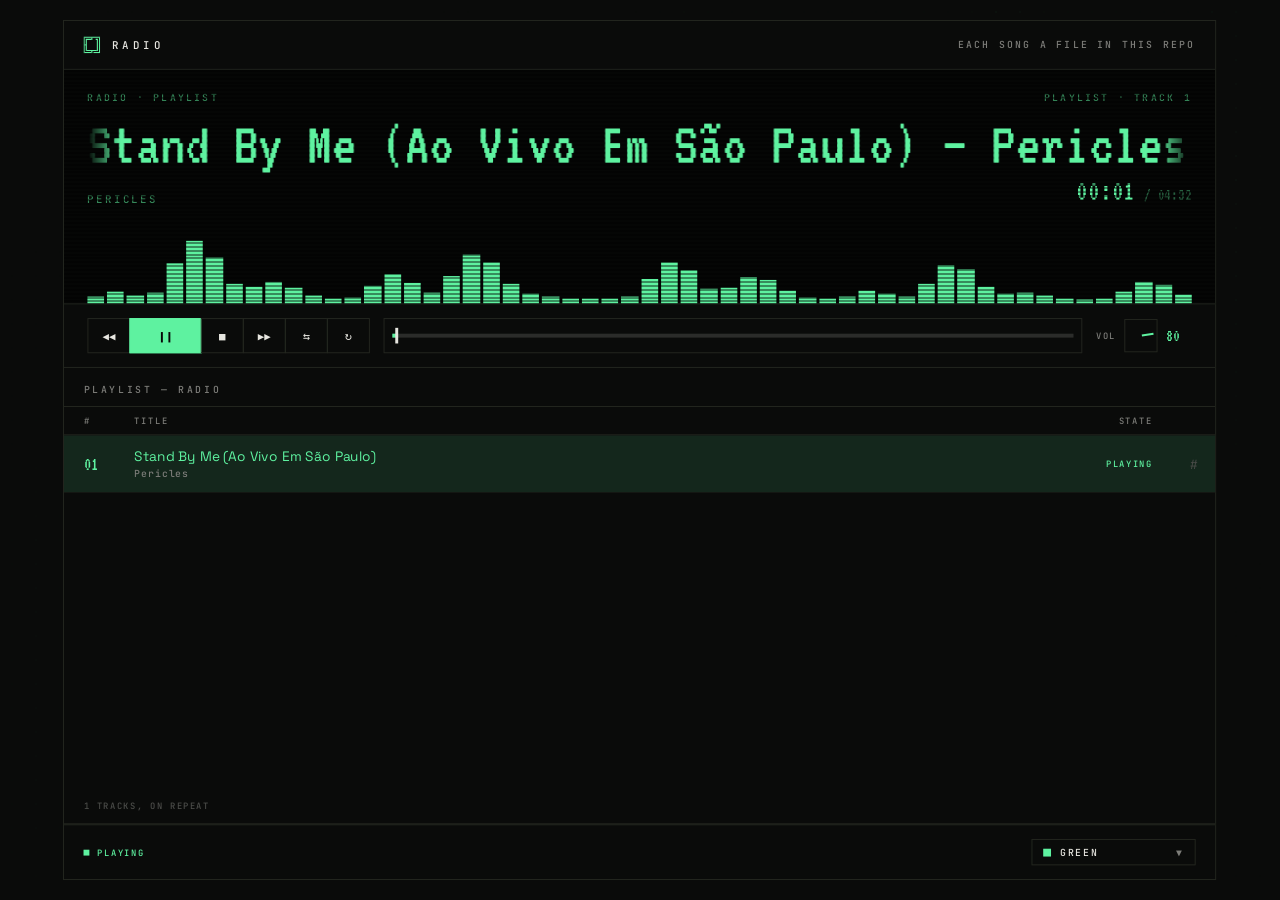
==== playlist/index.html @ 8ba3d4ee "radio: player LCD, build automatico e deploy no GitHub Pages" ====
<!DOCTYPE html>
<html lang="pt-BR">
<head>
<meta charset="utf-8">
<meta name="viewport" content="width=device-width, initial-scale=1, viewport-fit=cover">

<!-- page:head -->
<title>radio radio &amp;#8212; playlist</title>
<meta name="description" content="A radio that plays itself, one song at a time.">
<link rel="canonical" href="https://iaeluk.github.io/radio/playlist">
<!-- /page:head -->

<!-- What this page is, for the engines that read that, and — on the page
     behind a permalink — the item itself, so it can start playing on the
     first tick rather than after a fetch. Written by tools/build.py. -->
<!-- page:data -->

<!-- /page:data -->

<meta name="theme-color" content="#0a0b0a">

<meta name="mobile-web-app-capable" content="yes">
<meta name="apple-mobile-web-app-capable" content="yes">
<meta name="apple-mobile-web-app-status-bar-style" content="black-translucent">
<meta name="apple-mobile-web-app-title" content="radio">
<meta name="color-scheme" content="dark light">
<meta name="author" content="radio">

<meta property="og:title" content="radio">
<meta property="og:description" content="A radio that plays itself, one song at a time.">
<meta property="og:url" content="https://iaeluk.github.io/radio/">
<meta property="og:type" content="website">
<meta name="twitter:title" content="radio">
<meta name="twitter:description" content="A radio that plays itself, one song at a time.">

<link rel="icon" href="../assets/images/favicon.svg" type="image/svg+xml">
<link rel="icon" href="../assets/images/favicon-32.png" sizes="32x32" type="image/png">
<link rel="apple-touch-icon" href="../assets/images/apple-touch-icon.png">

<link rel="preload" href="../assets/fonts/jetbrains-mono-latin.woff2" as="font" type="font/woff2" crossorigin>
<link rel="preload" href="../assets/fonts/vt323-latin.woff2" as="font" type="font/woff2" crossorigin>
<link rel="preload" href="../assets/fonts/space-grotesk-latin.woff2" as="font" type="font/woff2" crossorigin>

<link rel="stylesheet" href="../assets/css/fonts.css">
<link rel="stylesheet" href="../assets/css/style.css">

<script>
/* Sets the canvas fit factor before first paint so the layout never snaps (CLS). */
(function () {
  var w = innerWidth, h = innerHeight;
  var f = w <= 900 ? 1 : Math.max(0.2, Math.min(1, (w - 40) / 1180, (h - 40) / 880));
  document.documentElement.style.setProperty('--fit', f);
})();
</script>
</head>
<body>

<div class="stage">
  <canvas class="bg" id="bg" aria-hidden="true"></canvas>

  <div class="fit" id="fit">
  <div class="app" id="app">

    <header class="bar">
      <div class="bar-l">
        <a class="mark" href="../index.html" aria-label="radio, the front of the deck">
          <svg class="logo" aria-hidden="true" xmlns="http://www.w3.org/2000/svg" viewBox="0 0 15 15" fill="currentColor"><path d="M0 0h15v1h-15z"/><path d="M0 1h1v14h-1z"/><path d="M7 1h1v2h-1z"/><path d="M14 1h1v14h-1z"/><path d="M2 2h5v1h-5z"/><path d="M11 2h2v1h-2z"/><path d="M2 3h1v10h-1z"/><path d="M12 3h1v10h-1z"/><path d="M1 7h1v1h-1z"/><path d="M3 12h9v1h-9z"/><path d="M7 13h1v2h-1z"/><path d="M1 14h6v1h-6z"/><path d="M9 14h5v1h-5z"/></svg>
          <h1 class="wordmark">radio</h1>
        </a>
      </div>
      <div class="bar-r">
        <p class="tagline">each song a file in this repo</p>
      </div>
    </header>

    <div class="row-top">


      <div class="deck">

        <section class="lcd" aria-label="Now playing">
          <div class="scan" aria-hidden="true"></div>
          <div class="lcd-top">
            <span id="stationLabel">radio &middot; playlist</span>
            <span id="srcLabel">playlist</span>
          </div>
          <div class="marq-clip">
            <div class="marq" id="marq">
              <span class="marq-txt">radio &#8212; playlist</span>
              <span class="marq-txt" aria-hidden="true">radio &#8212; playlist</span>
            </div>
          </div>
          <div class="lcd-bot">
            <p class="artist" id="artist">playlist</p>
            <p class="clock">
              <span class="cur" id="curTime">00:00</span>
              <span class="dur">/ <span id="durTime">--:--</span></span>
            </p>
          </div>
          <div class="vis" id="vis" aria-hidden="true"></div>
        </section>

        <section class="transport" aria-label="Playback controls">
          <div class="tbtns">
            <button type="button" class="tb" id="prev" aria-label="Previous track">&#9664;&#9664;</button>
            <button type="button" class="tb tb-play" id="toggle" aria-label="Play or pause"><span id="playGlyph">&#9654;</span></button>
            <button type="button" class="tb" id="stop" aria-label="Stop">&#9632;</button>
            <button type="button" class="tb" id="next" aria-label="Next track">&#9654;&#9654;</button>
            <button type="button" class="tb tb-tog" id="shuffleBtn" aria-label="Shuffle" aria-pressed="false">&#8646;</button>
            <button type="button" class="tb tb-tog" id="repeatBtn" aria-label="Repeat" aria-pressed="false">&#8635;</button>
          </div>

          <div class="seek" id="seek" role="slider" tabindex="0" aria-label="Seek" aria-valuemin="0" aria-valuemax="100" aria-valuenow="0">
            <div class="seek-track">
              <div class="seek-fill" id="seekFill"></div>
              <div class="seek-head" id="seekHead"></div>
            </div>
          </div>

          <div class="knobs">
            <div class="knob-wrap">
              <span class="knob-lbl">vol</span>
              <div class="knob" id="volKnob" role="slider" tabindex="0" aria-label="Volume" aria-valuemin="0" aria-valuemax="100" aria-valuenow="80">
                <div class="knob-rot" id="volRot"><span class="knob-tick"></span></div>
              </div>
              <span class="knob-val" id="volLabel">80</span>
            </div>
          </div>
        </section>

      </div>
    </div>

    <div class="row-bot">

      <section class="playlist" aria-label="Playlist">
        <div class="panel-head">
          <h2 class="panel-title"><!-- page:panel -->
<span id="playlistKind">playlist</span> &#8212; <span id="playlistName">radio</span>
<!-- /page:panel --></h2>
          <div class="head-btns">
            <div class="seg" id="seg">
<!-- page:tabs -->
<a class="seg-b is-on" id="tabSongs" href="../playlist/" aria-current="page">songs</a>
              <a class="seg-b" id="tabPodcast" href="../podcast/">podcast</a>
<!-- /page:tabs -->
            </div>
            <button type="button" class="back lyr" id="lyricsBtn" aria-expanded="false" aria-controls="lyricsBox" hidden>lyrics</button>
          </div>
        </div>
        <div class="tr-head" id="trHead">
          <span>#</span>
          <span>title</span>
          <span class="ta-r">state</span>
        </div>
        <ul class="tracks" id="tracks">
<!-- page:list -->
<li><a class="track" href="../playlist/stand-by-me-ao-vivo-em-sao-paulo.html"><span class="tr-n">01</span><span class="tr-t"><span class="tr-line"><span class="tr-title">Stand By Me (Ao Vivo Em São Paulo)</span></span><span class="tr-artist">Pericles</span></span><span class="tr-s"><span class="tr-st"></span></span></a><a class="tr-link" href="../playlist/stand-by-me-ao-vivo-em-sao-paulo.html" title="Permalink &#8212; press to copy">#</a></li>
<!-- /page:list -->
        </ul>
        <div class="lyr-box" id="lyricsBox" hidden>
          <ol class="lyrics" id="lyrics"></ol>
        </div>
        <p class="panel-note" id="playlistNote"><!-- page:note -->
1 track, on repeat
<!-- /page:note --></p>
      </section>
    </div>

    <footer class="foot">
      <p class="status"><span class="pulse" aria-hidden="true"></span><span id="status">ready</span></p>
      <div class="picker">
        <button type="button" class="picker-btn" id="themeBtn" aria-expanded="false" aria-controls="themeMenu" aria-haspopup="listbox">
          <span class="picker-name">
            <span class="sw-ac" aria-hidden="true"></span>
            <span id="skinName">green</span>
          </span>
          <span class="caret" id="themeCaret" aria-hidden="true">&#9660;</span>
        </button>
        <ul class="menu" id="themeMenu" role="listbox" aria-label="Colour theme" hidden></ul>
      </div>
      <button type="button" class="install" id="installBtn" hidden>install app</button>
    </footer>

  </div>
  </div>
</div>

<noscript>
  <div class="noscript">
    <h2>radio needs JavaScript to play</h2>
    <p>The deck plays the playlist in the browser. Every song is a file in the repo, so the list below links straight to them, and any media player will do.</p>
  </div>
</noscript>

<script src="../assets/js/app.js" defer></script>
</body>
</html>
---- assets/css/fonts.css ----
/* Self-hosted subsets extracted from the design bundle (Google Fonts originals). */
@font-face {
  font-family: "JetBrains Mono";
  font-style: normal;
  font-weight: 400;
  font-display: swap;
  src: url("../fonts/jetbrains-mono-cyrillic-ext.woff2") format("woff2");
  unicode-range: U+0460-052F, U+1C80-1C8A, U+20B4, U+2DE0-2DFF, U+A640-A69F, U+FE2E-FE2F;
}
@font-face {
  font-family: "JetBrains Mono";
  font-style: normal;
  font-weight: 400;
  font-display: swap;
  src: url("../fonts/jetbrains-mono-cyrillic.woff2") format("woff2");
  unicode-range: U+0301, U+0400-045F, U+0490-0491, U+04B0-04B1, U+2116;
}
@font-face {
  font-family: "JetBrains Mono";
  font-style: normal;
  font-weight: 400;
  font-display: swap;
  src: url("../fonts/jetbrains-mono-greek.woff2") format("woff2");
  unicode-range: U+0370-0377, U+037A-037F, U+0384-038A, U+038C, U+038E-03A1, U+03A3-03FF;
}
@font-face {
  font-family: "JetBrains Mono";
  font-style: normal;
  font-weight: 400;
  font-display: swap;
  src: url("../fonts/jetbrains-mono-vietnamese.woff2") format("woff2");
  unicode-range: U+0102-0103, U+0110-0111, U+0128-0129, U+0168-0169, U+01A0-01A1, U+01AF-01B0, U+0300-0301, U+0303-0304, U+0308-0309, U+0323, U+0329, U+1EA0-1EF9, U+20AB;
}
@font-face {
  font-family: "JetBrains Mono";
  font-style: normal;
  font-weight: 400;
  font-display: swap;
  src: url("../fonts/jetbrains-mono-latin-ext.woff2") format("woff2");
  unicode-range: U+0100-02BA, U+02BD-02C5, U+02C7-02CC, U+02CE-02D7, U+02DD-02FF, U+0304, U+0308, U+0329, U+1D00-1DBF, U+1E00-1E9F, U+1EF2-1EFF, U+2020, U+20A0-20AB, U+20AD-20C0, U+2113, U+2C60-2C7F, U+A720-A7FF;
}
@font-face {
  font-family: "JetBrains Mono";
  font-style: normal;
  font-weight: 400;
  font-display: swap;
  src: url("../fonts/jetbrains-mono-latin.woff2") format("woff2");
  unicode-range: U+0000-00FF, U+0131, U+0152-0153, U+02BB-02BC, U+02C6, U+02DA, U+02DC, U+0304, U+0308, U+0329, U+2000-206F, U+20AC, U+2122, U+2191, U+2193, U+2212, U+2215, U+FEFF, U+FFFD;
}
@font-face {
  font-family: "JetBrains Mono";
  font-style: normal;
  font-weight: 500;
  font-display: swap;
  src: url("../fonts/jetbrains-mono-cyrillic-ext.woff2") format("woff2");
  unicode-range: U+0460-052F, U+1C80-1C8A, U+20B4, U+2DE0-2DFF, U+A640-A69F, U+FE2E-FE2F;
}
@font-face {
  font-family: "JetBrains Mono";
  font-style: normal;
  font-weight: 500;
  font-display: swap;
  src: url("../fonts/jetbrains-mono-cyrillic.woff2") format("woff2");
  unicode-range: U+0301, U+0400-045F, U+0490-0491, U+04B0-04B1, U+2116;
}
@font-face {
  font-family: "JetBrains Mono";
  font-style: normal;
  font-weight: 500;
  font-display: swap;
  src: url("../fonts/jetbrains-mono-greek.woff2") format("woff2");
  unicode-range: U+0370-0377, U+037A-037F, U+0384-038A, U+038C, U+038E-03A1, U+03A3-03FF;
}
@font-face {
  font-family: "JetBrains Mono";
  font-style: normal;
  font-weight: 500;
  font-display: swap;
  src: url("../fonts/jetbrains-mono-vietnamese.woff2") format("woff2");
  unicode-range: U+0102-0103, U+0110-0111, U+0128-0129, U+0168-0169, U+01A0-01A1, U+01AF-01B0, U+0300-0301, U+0303-0304, U+0308-0309, U+0323, U+0329, U+1EA0-1EF9, U+20AB;
}
@font-face {
  font-family: "JetBrains Mono";
  font-style: normal;
  font-weight: 500;
  font-display: swap;
  src: url("../fonts/jetbrains-mono-latin-ext.woff2") format("woff2");
  unicode-range: U+0100-02BA, U+02BD-02C5, U+02C7-02CC, U+02CE-02D7, U+02DD-02FF, U+0304, U+0308, U+0329, U+1D00-1DBF, U+1E00-1E9F, U+1EF2-1EFF, U+2020, U+20A0-20AB, U+20AD-20C0, U+2113, U+2C60-2C7F, U+A720-A7FF;
}
@font-face {
  font-family: "JetBrains Mono";
  font-style: normal;
  font-weight: 500;
  font-display: swap;
  src: url("../fonts/jetbrains-mono-latin.woff2") format("woff2");
  unicode-range: U+0000-00FF, U+0131, U+0152-0153, U+02BB-02BC, U+02C6, U+02DA, U+02DC, U+0304, U+0308, U+0329, U+2000-206F, U+20AC, U+2122, U+2191, U+2193, U+2212, U+2215, U+FEFF, U+FFFD;
}
@font-face {
  font-family: "JetBrains Mono";
  font-style: normal;
  font-weight: 700;
  font-display: swap;
  src: url("../fonts/jetbrains-mono-cyrillic-ext.woff2") format("woff2");
  unicode-range: U+0460-052F, U+1C80-1C8A, U+20B4, U+2DE0-2DFF, U+A640-A69F, U+FE2E-FE2F;
}
@font-face {
  font-family: "JetBrains Mono";
  font-style: normal;
  font-weight: 700;
  font-display: swap;
  src: url("../fonts/jetbrains-mono-cyrillic.woff2") format("woff2");
  unicode-range: U+0301, U+0400-045F, U+0490-0491, U+04B0-04B1, U+2116;
}
@font-face {
  font-family: "JetBrains Mono";
  font-style: normal;
  font-weight: 700;
  font-display: swap;
  src: url("../fonts/jetbrains-mono-greek.woff2") format("woff2");
  unicode-range: U+0370-0377, U+037A-037F, U+0384-038A, U+038C, U+038E-03A1, U+03A3-03FF;
}
@font-face {
  font-family: "JetBrains Mono";
  font-style: normal;
  font-weight: 700;
  font-display: swap;
  src: url("../fonts/jetbrains-mono-vietnamese.woff2") format("woff2");
  unicode-range: U+0102-0103, U+0110-0111, U+0128-0129, U+0168-0169, U+01A0-01A1, U+01AF-01B0, U+0300-0301, U+0303-0304, U+0308-0309, U+0323, U+0329, U+1EA0-1EF9, U+20AB;
}
@font-face {
  font-family: "JetBrains Mono";
  font-style: normal;
  font-weight: 700;
  font-display: swap;
  src: url("../fonts/jetbrains-mono-latin-ext.woff2") format("woff2");
  unicode-range: U+0100-02BA, U+02BD-02C5, U+02C7-02CC, U+02CE-02D7, U+02DD-02FF, U+0304, U+0308, U+0329, U+1D00-1DBF, U+1E00-1E9F, U+1EF2-1EFF, U+2020, U+20A0-20AB, U+20AD-20C0, U+2113, U+2C60-2C7F, U+A720-A7FF;
}
@font-face {
  font-family: "JetBrains Mono";
  font-style: normal;
  font-weight: 700;
  font-display: swap;
  src: url("../fonts/jetbrains-mono-latin.woff2") format("woff2");
  unicode-range: U+0000-00FF, U+0131, U+0152-0153, U+02BB-02BC, U+02C6, U+02DA, U+02DC, U+0304, U+0308, U+0329, U+2000-206F, U+20AC, U+2122, U+2191, U+2193, U+2212, U+2215, U+FEFF, U+FFFD;
}
@font-face {
  font-family: "Space Grotesk";
  font-style: normal;
  font-weight: 400;
  font-display: swap;
  src: url("../fonts/space-grotesk-vietnamese.woff2") format("woff2");
  unicode-range: U+0102-0103, U+0110-0111, U+0128-0129, U+0168-0169, U+01A0-01A1, U+01AF-01B0, U+0300-0301, U+0303-0304, U+0308-0309, U+0323, U+0329, U+1EA0-1EF9, U+20AB;
}
@font-face {
  font-family: "Space Grotesk";
  font-style: normal;
  font-weight: 400;
  font-display: swap;
  src: url("../fonts/space-grotesk-latin-ext.woff2") format("woff2");
  unicode-range: U+0100-02BA, U+02BD-02C5, U+02C7-02CC, U+02CE-02D7, U+02DD-02FF, U+0304, U+0308, U+0329, U+1D00-1DBF, U+1E00-1E9F, U+1EF2-1EFF, U+2020, U+20A0-20AB, U+20AD-20C0, U+2113, U+2C60-2C7F, U+A720-A7FF;
}
@font-face {
  font-family: "Space Grotesk";
  font-style: normal;
  font-weight: 400;
  font-display: swap;
  src: url("../fonts/space-grotesk-latin.woff2") format("woff2");
  unicode-range: U+0000-00FF, U+0131, U+0152-0153, U+02BB-02BC, U+02C6, U+02DA, U+02DC, U+0304, U+0308, U+0329, U+2000-206F, U+20AC, U+2122, U+2191, U+2193, U+2212, U+2215, U+FEFF, U+FFFD;
}
@font-face {
  font-family: "Space Grotesk";
  font-style: normal;
  font-weight: 500;
  font-display: swap;
  src: url("../fonts/space-grotesk-vietnamese.woff2") format("woff2");
  unicode-range: U+0102-0103, U+0110-0111, U+0128-0129, U+0168-0169, U+01A0-01A1, U+01AF-01B0, U+0300-0301, U+0303-0304, U+0308-0309, U+0323, U+0329, U+1EA0-1EF9, U+20AB;
}
@font-face {
  font-family: "Space Grotesk";
  font-style: normal;
  font-weight: 500;
  font-display: swap;
  src: url("../fonts/space-grotesk-latin-ext.woff2") format("woff2");
  unicode-range: U+0100-02BA, U+02BD-02C5, U+02C7-02CC, U+02CE-02D7, U+02DD-02FF, U+0304, U+0308, U+0329, U+1D00-1DBF, U+1E00-1E9F, U+1EF2-1EFF, U+2020, U+20A0-20AB, U+20AD-20C0, U+2113, U+2C60-2C7F, U+A720-A7FF;
}
@font-face {
  font-family: "Space Grotesk";
  font-style: normal;
  font-weight: 500;
  font-display: swap;
  src: url("../fonts/space-grotesk-latin.woff2") format("woff2");
  unicode-range: U+0000-00FF, U+0131, U+0152-0153, U+02BB-02BC, U+02C6, U+02DA, U+02DC, U+0304, U+0308, U+0329, U+2000-206F, U+20AC, U+2122, U+2191, U+2193, U+2212, U+2215, U+FEFF, U+FFFD;
}
@font-face {
  font-family: "Space Grotesk";
  font-style: normal;
  font-weight: 700;
  font-display: swap;
  src: url("../fonts/space-grotesk-vietnamese.woff2") format("woff2");
  unicode-range: U+0102-0103, U+0110-0111, U+0128-0129, U+0168-0169, U+01A0-01A1, U+01AF-01B0, U+0300-0301, U+0303-0304, U+0308-0309, U+0323, U+0329, U+1EA0-1EF9, U+20AB;
}
@font-face {
  font-family: "Space Grotesk";
  font-style: normal;
  font-weight: 700;
  font-display: swap;
  src: url("../fonts/space-grotesk-latin-ext.woff2") format("woff2");
  unicode-range: U+0100-02BA, U+02BD-02C5, U+02C7-02CC, U+02CE-02D7, U+02DD-02FF, U+0304, U+0308, U+0329, U+1D00-1DBF, U+1E00-1E9F, U+1EF2-1EFF, U+2020, U+20A0-20AB, U+20AD-20C0, U+2113, U+2C60-2C7F, U+A720-A7FF;
}
@font-face {
  font-family: "Space Grotesk";
  font-style: normal;
  font-weight: 700;
  font-display: swap;
  src: url("../fonts/space-grotesk-latin.woff2") format("woff2");
  unicode-range: U+0000-00FF, U+0131, U+0152-0153, U+02BB-02BC, U+02C6, U+02DA, U+02DC, U+0304, U+0308, U+0329, U+2000-206F, U+20AC, U+2122, U+2191, U+2193, U+2212, U+2215, U+FEFF, U+FFFD;
}
@font-face {
  font-family: "VT323";
  font-style: normal;
  font-weight: 400;
  font-display: swap;
  src: url("../fonts/vt323-vietnamese.woff2") format("woff2");
  unicode-range: U+0102-0103, U+0110-0111, U+0128-0129, U+0168-0169, U+01A0-01A1, U+01AF-01B0, U+0300-0301, U+0303-0304, U+0308-0309, U+0323, U+0329, U+1EA0-1EF9, U+20AB;
}
@font-face {
  font-family: "VT323";
  font-style: normal;
  font-weight: 400;
  font-display: swap;
  src: url("../fonts/vt323-latin-ext.woff2") format("woff2");
  unicode-range: U+0100-02BA, U+02BD-02C5, U+02C7-02CC, U+02CE-02D7, U+02DD-02FF, U+0304, U+0308, U+0329, U+1D00-1DBF, U+1E00-1E9F, U+1EF2-1EFF, U+2020, U+20A0-20AB, U+20AD-20C0, U+2113, U+2C60-2C7F, U+A720-A7FF;
}
@font-face {
  font-family: "VT323";
  font-style: normal;
  font-weight: 400;
  font-display: swap;
  src: url("../fonts/vt323-latin.woff2") format("woff2");
  unicode-range: U+0000-00FF, U+0131, U+0152-0153, U+02BB-02BC, U+02C6, U+02DA, U+02DC, U+0304, U+0308, U+0329, U+2000-206F, U+20AC, U+2122, U+2191, U+2193, U+2212, U+2215, U+FEFF, U+FFFD;
}
---- assets/css/style.css ----
/* Omarchy Radio — design implementation.
   Theme colours are computed in app.js and written to these custom properties,
   mirroring the mix()/lum() derivations from the source design. */

*, *::before, *::after { box-sizing: border-box; }

:root {
  --bg: #0a0b0a;
  --fg: #e7e6e0;
  --ac: #5ef2a0;
  --bd: #23261f;
  --bdF: #14170f;
  --c2: #797b74;
  --c3: #4a4c46;
  --rowOn: #101711;
  --rowHov: #101110;
  --trk: #1e201d;
  --lcd: #050505;
  --acFg: #000000;
  --acHi: #8bf5b8;
  --g1: #365f45;
  --g2: #26402f;
  --scan: repeating-linear-gradient(180deg, rgba(0,0,0,.42) 0 2px, transparent 2px 4px);

  --wt-small: 500;

  --mono: "JetBrains Mono", ui-monospace, SFMono-Regular, Menlo, Consolas, monospace;
  --sans: "Space Grotesk", Helvetica, Arial, sans-serif;
  --lcdfont: "VT323", ui-monospace, monospace;
}

html, body { margin: 0; padding: 0; background: var(--bg); }

body {
  font-family: var(--mono);
  color: var(--fg);
  -webkit-font-smoothing: antialiased;
  text-rendering: optimizeLegibility;
}

h1, h2, h3, p, ul, ol, li, figure { margin: 0; padding: 0; }
ul, ol { list-style: none; }

a { color: var(--ac); text-decoration: none; }
a:hover { color: var(--fg); }

/* The rows of the playlist are links to the tracks they name, and the deck
   routes them itself. They carry their own colours — the accent is what a
   playing row wears — so they opt out of the two an ordinary link gets. */
a.track, a.track:hover { color: inherit; }

button {
  font: inherit;
  color: inherit;
  background: none;
  border: 0;
  padding: 0;
  margin: 0;
  text-align: left;
  cursor: pointer;
}

::-webkit-scrollbar { width: 8px; height: 8px; }
::-webkit-scrollbar-track { background: var(--lcd); }
::-webkit-scrollbar-thumb { background: var(--bd); }
* { scrollbar-width: thin; scrollbar-color: var(--bd) var(--lcd); }

:focus-visible { outline: 2px solid var(--ac); outline-offset: 1px; }

/* Touch: no grey flash on tap, and the drag controls must claim the gesture
   or the page pans out from under a finger mid-drag. */
a, button, [role="slider"] { -webkit-tap-highlight-color: transparent; }
.seek, .knob { touch-action: none; -webkit-user-select: none; user-select: none; }

@keyframes marq { 0% { transform: translateX(0); } 100% { transform: translateX(-50%); } }
@keyframes blink { 0%, 55% { opacity: 1; } 56%, 100% { opacity: .12; } }

/* ── stage ───────────────────────────────────────────── */

.stage {
  height: 100vh;
  height: 100dvh;
  background: var(--bg);
  color: var(--fg);
  display: flex;
  align-items: center;
  justify-content: center;
  position: relative;
  overflow: hidden;
}

.bg {
  position: absolute;
  inset: 0;
  width: 100%;
  height: 100%;
  display: block;
  pointer-events: none;
}

.fit {
  position: relative;
  z-index: 1;
  flex: none;
  width: calc(1180px * var(--fit, 1));
  height: calc(880px * var(--fit, 1));
}

.app {
  position: relative;
  z-index: 1;
  flex: none;
  width: 1180px;
  height: 880px;
  overflow: hidden;
  background: var(--bg);
  border: 1px solid var(--bd);
  display: flex;
  flex-direction: column;
  transform: scale(var(--fit, 1));
  transform-origin: top left;
}

/* ── header ──────────────────────────────────────────── */

.bar {
  display: flex;
  align-items: center;
  justify-content: space-between;
  gap: 20px;
  flex-wrap: wrap;
  padding: 16px 20px;
  border-bottom: 1px solid var(--bd);
  flex: none;
}

.bar-l { display: flex; align-items: center; gap: 12px; }

/* The mark and the wordmark are one link to the front. */
.mark { display: flex; align-items: center; gap: 12px; color: inherit; }
.mark:hover { color: inherit; }
.mark:hover .logo { color: var(--acHi); }

/* Omarchy mark, traced from the omarchy.org favicon. It is a monochrome
   glyph, so it takes the theme accent like the square it replaced. */
.logo {
  width: 17px;
  height: 17px;
  flex: none;
  display: block;
  color: var(--ac);
}

.wordmark {
  font-size: 11px;
  font-weight: 400;
  letter-spacing: .34em;
  text-transform: uppercase;
  color: var(--fg);
}

.home {
  font-size: 10px;
  letter-spacing: .24em;
  text-transform: uppercase;
  color: var(--c2);
  border-bottom: 1px solid var(--bd);
}
.home:hover { color: var(--ac); border-color: var(--ac); }

.bar-r { display: flex; align-items: center; gap: 22px; flex-wrap: wrap; }

/* Where the listener count used to be. Those numbers counted a stream that
   no longer exists; this says what the deck is instead. */
.tagline {
  font-size: 10px;
  letter-spacing: .24em;
  text-transform: uppercase;
  color: var(--c2);
  white-space: nowrap;
}

.pulse {
  width: 7px;
  height: 7px;
  flex: none;
  background: var(--ac);
  animation: blink 1.4s steps(1) infinite;
}

/* theme picker */

.picker { position: relative; }

.picker-btn {
  display: flex;
  align-items: center;
  gap: 12px;
  padding: 6px 11px;
  font-size: 10px;
  letter-spacing: .2em;
  text-transform: uppercase;
  border: 1px solid var(--bd);
  color: var(--fg);
  min-width: 168px;
  justify-content: space-between;
}
.picker-btn:hover { border-color: var(--ac); }

.picker-name { display: flex; align-items: center; gap: 9px; }
.sw-ac { width: 8px; height: 8px; flex: none; background: var(--ac); }
.caret { color: var(--c2); }

.menu {
  position: absolute;
  /* The picker lives in the footer, so the list has to open upwards or it
     opens into the bottom edge and is clipped. */
  bottom: 100%;
  right: 0;
  margin-bottom: 3px;
  z-index: 20;
  width: 240px;
  max-height: 340px;
  overflow-y: auto;
  background: var(--bg);
  border: 1px solid var(--bd);
}
.menu[hidden] { display: none; }

.menu button {
  display: flex;
  align-items: center;
  gap: 10px;
  width: 100%;
  padding: 9px 12px;
  font-size: 10px;
  letter-spacing: .18em;
  text-transform: uppercase;
  color: var(--fg);
  border-bottom: 1px solid var(--bdF);
}
.menu button:hover { background: var(--rowHov); }
.menu li.is-on button { background: var(--rowOn); color: var(--ac); }

.sw { display: flex; flex: none; gap: 2px; }
.sw span { width: 9px; height: 14px; }
.menu-name { min-width: 0; overflow: hidden; text-overflow: ellipsis; white-space: nowrap; }

/* ── upper row ───────────────────────────────────────── */

.row-top {
  display: grid;
  grid-template-columns: minmax(0, 1fr);
  flex: none;
  min-height: 0;
}

/* Shared by the playlist and the listener panels. */

.panel-head {
  display: flex;
  align-items: center;
  justify-content: space-between;
  gap: 16px;
  padding: 14px 20px 10px;
  flex: none;
}

.panel-title {
  font-size: 10px;
  font-weight: 400;
  letter-spacing: .28em;
  text-transform: uppercase;
  color: var(--c2);
}

.panel-meta {
  font-size: 10px;
  letter-spacing: .2em;
  text-transform: uppercase;
  color: var(--g1);
}

.deck { border-bottom: 1px solid var(--bd); min-width: 0; }

/* ── LCD ─────────────────────────────────────────────── */

.lcd {
  position: relative;
  background: var(--lcd);
  border-bottom: 1px solid var(--bd);
  padding: 22px 24px 0;
  overflow: hidden;
}

.scan { position: absolute; inset: 0; pointer-events: none; background: var(--scan); }

.lcd-top {
  display: flex;
  justify-content: space-between;
  gap: 16px;
  font-size: 10px;
  letter-spacing: .24em;
  text-transform: uppercase;
  color: var(--g1);
}

.marq-clip {
  overflow: hidden;
  min-width: 0;
  white-space: nowrap;
  margin: 10px 0 2px;
  -webkit-mask-image: linear-gradient(90deg, transparent, #000 3%, #000 97%, transparent);
  mask-image: linear-gradient(90deg, transparent, #000 3%, #000 97%, transparent);
}

.marq {
  display: inline-flex;
  animation: marq 20s linear infinite;
  will-change: transform;
}

.marq-txt {
  font-family: var(--lcdfont);
  font-size: 62px;
  line-height: 1;
  color: var(--ac);
  padding-right: 80px;
}

.lcd-bot {
  display: flex;
  align-items: flex-end;
  justify-content: space-between;
  gap: 20px;
}

.artist {
  font-size: 11px;
  letter-spacing: .18em;
  text-transform: uppercase;
  color: var(--g1);
}

.clock {
  display: flex;
  align-items: baseline;
  gap: 9px;
  flex: none;
  white-space: nowrap;
  font-family: var(--lcdfont);
  color: var(--ac);
}
.cur { font-size: 30px; line-height: 1; }
.dur { font-size: 17px; color: var(--g2); }

.vis {
  display: flex;
  align-items: flex-end;
  gap: 3px;
  height: 84px;
  margin-top: 16px;
}
.vis span {
  flex: 1;
  height: 5%;
  background: var(--ac);
  min-height: 2px;
}

/* ── transport ───────────────────────────────────────── */

.transport {
  display: flex;
  align-items: center;
  gap: 14px;
  flex-wrap: wrap;
  padding: 14px 24px;
}

.tbtns { display: flex; }

.tb {
  display: flex;
  align-items: center;
  justify-content: center;
  width: 44px;
  height: 36px;
  color: var(--fg);
  font-size: 11px;
  border: 1px solid var(--bd);
  margin-left: -1px;
}
.tb:first-child { margin-left: 0; }
.tb:hover { border-color: var(--ac); color: var(--ac); z-index: 1; }

.tb-play {
  width: 74px;
  font-size: 13px;
  color: var(--acFg);
  background: var(--ac);
  border-color: var(--ac);
}
.tb-play:hover { background: var(--acHi); border-color: var(--acHi); color: var(--acFg); }

.tb-tog { font-size: 12px; }
.tb-tog.is-on { color: var(--ac); border-color: var(--ac); }
.tb-tog.rep-one::after { content: '1'; font-size: 8px; line-height: 1; margin-left: 1px; }

.seek {
  flex: 1;
  min-width: 160px;
  height: 36px;
  display: flex;
  align-items: center;
  cursor: pointer;
  border: 1px solid var(--bd);
  padding: 0 8px;
}

.seek-track { position: relative; width: 100%; height: 4px; background: var(--trk); }
.seek-fill { position: absolute; inset: 0 auto 0 0; width: 0; background: var(--ac); }
.seek-head {
  position: absolute;
  top: -6px;
  left: 0;
  width: 3px;
  height: 16px;
  margin-left: -1px;
  background: var(--fg);
}

.knobs { display: flex; gap: 16px; }
.knob-wrap { display: flex; align-items: center; gap: 9px; }
.knob-wrap[hidden] { display: none; }

.knob-lbl {
  font-size: 9px;
  letter-spacing: .18em;
  text-transform: uppercase;
  color: var(--c2);
}

.knob {
  position: relative;
  width: 34px;
  height: 34px;
  cursor: ns-resize;
  border: 1px solid var(--bd);
  touch-action: none;
}
.knob:hover { border-color: var(--ac); }

.knob-rot { position: absolute; inset: 0; }

.knob-tick {
  position: absolute;
  left: 50%;
  top: 3px;
  width: 2px;
  height: 12px;
  margin-left: -1px;
  background: var(--ac);
}

.knob-val {
  font-family: var(--lcdfont);
  font-size: 18px;
  line-height: 1;
  color: var(--ac);
  width: 26px;
}

/* ── stat tiles ──────────────────────────────────────── */

/* These four numbers count the live stream, and they sat directly above a
   list of songs and a list of episodes that they say nothing about. The
   heading is the whole fix: the numbers were never wrong, only unlabelled. */
/* ── lower row ───────────────────────────────────────── */

.row-bot {
  display: grid;
  grid-template-columns: minmax(0, 1fr);
  flex: 1;
  min-height: 0;
}

.playlist {
  display: flex;
  flex-direction: column;
  min-height: 0;
}

.playlist .panel-head { padding: 16px 20px 10px; flex-wrap: wrap; }

/* Outlined, and sitting where a caption goes, so it reads as something you
   press rather than a label. Filled means it is on. */
.back {
  display: inline-flex;
  align-items: center;
  gap: 9px;
  padding: 7px 13px;
  font-size: 10px;
  letter-spacing: .22em;
  text-transform: uppercase;
  color: var(--ac);
  white-space: nowrap;
  border: 1px solid var(--ac);
}
.back .pulse { animation: none; }
.back:hover { background: var(--ac); color: var(--acFg); }
.back:hover .pulse { background: var(--acFg); }

.back[hidden] { display: none; }

.back.is-live { background: var(--ac); color: var(--acFg); }
.back.is-live .pulse { background: var(--acFg); }

.tr-head, .track {
  display: grid;
  grid-template-columns: 40px minmax(0, 1fr) 84px;
  gap: 12px;
}

/* Room for the per-row link button, so the columns still line up. */
.tr-head {
  padding: 8px 64px 8px 20px;
  border-top: 1px solid var(--bd);
  border-bottom: 1px solid var(--bd);
  font-size: 9px;
  letter-spacing: .22em;
  text-transform: uppercase;
  color: var(--c2);
}
.ta-r { text-align: right; }

.tracks {
  display: flex;
  flex-direction: column;
  flex: 1;
  min-height: 0;
  overflow-y: auto;
}

/* A row is two links side by side — the track, and the # that copies its
   address — so the state belongs to the pair. Put it on either one alone and
   the highlight stops short of the other, which the full-width panel shows
   up for what it is. */
.tracks li { display: flex; align-items: stretch; }
.tracks li:hover { background: var(--rowHov); }
.tracks li.is-on { background: var(--rowOn); }

.tr-link {
  flex: 0 0 44px;
  min-width: 44px;
  display: flex;
  align-items: center;
  justify-content: center;
  font-size: 13px;
  color: var(--c3);
  border-bottom: 1px solid var(--bdF);
}
.tr-link:hover { color: var(--ac); }

.track {
  align-items: center;
  flex: 1;
  min-width: 0;
  padding: 12px 20px;
  border-bottom: 1px solid var(--bdF);
}
.track:hover, .track.is-on { background: transparent; }

.tr-n { font-family: var(--lcdfont); font-size: 19px; line-height: 1; color: var(--c2); }
.track.is-on .tr-n { color: var(--ac); }

.tr-t { min-width: 0; }

/* Title line, so an advisory badge can sit beside the title without
   pushing it onto its own row. The title keeps the ellipsis. */
.tr-line {
  display: flex;
  align-items: center;
  gap: 8px;
  min-width: 0;
}
.tr-line .tr-title { min-width: 0; }

.tr-ex {
  flex: none;
  font-size: 8px;
  letter-spacing: .16em;
  text-transform: uppercase;
  line-height: 1.5;
  padding: 0 4px;
  color: var(--c2);
  border: 1px solid var(--bd);
  border-radius: 2px;
}
.track.is-on .tr-ex { color: var(--ac); border-color: var(--ac); }

.tr-title {
  display: block;
  font-family: var(--sans);
  font-size: 14px;
  color: var(--fg);
  white-space: nowrap;
  overflow: hidden;
  text-overflow: ellipsis;
}
.track.is-on .tr-title { color: var(--ac); }

.tr-artist {
  display: block;
  font-size: 10px;
  letter-spacing: .1em;
  color: var(--c2);
  margin-top: 3px;
  white-space: nowrap;
  overflow: hidden;
  text-overflow: ellipsis;
}

.tr-s {
  display: flex;
  align-items: center;
  justify-content: flex-end;
  gap: 8px;
  text-align: right;
  font-size: 9px;
  letter-spacing: .2em;
  text-transform: uppercase;
  color: var(--ac);
}

/* Says the row has more under it, and which way pressing it goes. */
.tr-c {
  flex: none;
  font-size: 11px;
  letter-spacing: 0;
  color: var(--c2);
}
.tr-c[hidden] { display: none; }
.track.is-on .tr-c { color: var(--ac); }

/* ── lyrics ──────────────────────────────────────────────
   The sheet takes over the playlist box rather than opening a panel of
   its own: the deck is a fixed canvas, and this is already the panel
   about the songs. Same footprint, one list swapped for another. */

.head-btns {
  display: flex;
  align-items: center;
  gap: 8px;
}

/* Two lists, one panel. A pair of pills would read as two more buttons in a
   row that already has two; sharing a box says they are one control with a
   side currently chosen. */
.seg {
  display: flex;
  align-items: stretch;
  border: 1px solid var(--bd);
}

.seg-b {
  padding: 7px 12px;
  font-size: 10px;
  font-weight: var(--wt-small);
  letter-spacing: .22em;
  text-transform: uppercase;
  color: var(--c2);
  white-space: nowrap;
}
.seg[hidden] { display: none; }
.seg-b + .seg-b { border-left: 1px solid var(--bd); }
.seg-b:hover { color: var(--fg); background: var(--rowHov); }
.seg-b.is-on { color: var(--acFg); background: var(--ac); }

.tr-head[hidden], .tracks[hidden] { display: none; }

.lyr-box {
  display: flex;
  flex: 1;
  min-height: 0;
  border-top: 1px solid var(--bd);
}
.lyr-box[hidden] { display: none; }

.lyrics {
  flex: 1;
  min-width: 0;
  overflow-y: auto;
  padding: 16px 20px 22px;
  font-size: 13px;
  line-height: 1.75;
  color: var(--fg);
}

.ly-line { padding: 1px 0; }

/* A chapter knows where it starts, so the line is worth pressing. It is a
   real button inside the line, which keeps the sheet a list and the jump a
   control. */
.ly-jump button {
  display: flex;
  gap: 12px;
  width: 100%;
  padding: 2px 0;
  color: inherit;
}
.ly-jump button:hover { color: var(--ac); }
.ly-t {
  flex: none;
  font-family: var(--lcdfont);
  font-size: 15px;
  line-height: 1.4;
  opacity: .65;
}

/* A timed sheet reads as one line lit against the rest. An untimed one has
   no current line to light, so it stays evenly readable instead of sitting
   permanently dimmed. */
.is-timed .ly-line { color: var(--c3); transition: color .2s linear; }
.is-timed .ly-line.is-on { color: var(--ac); }

@media (prefers-reduced-motion: reduce) {
  .is-timed .ly-line { transition: none; }
}

/* ── the open episode ────────────────────────────────────
   An episode is an hour of someone talking, not three minutes of song: what
   it is about and where its parts start are the difference between pressing
   play and not. So the podcast tab opens the one playing in place, under its
   own row, instead of putting it behind a toggle that hides the list. */

.tracks li.ep-open {
  display: block;
  padding: 2px 20px 16px;
  background: var(--rowOn);
  border-bottom: 1px solid var(--bdF);
}

.ep-h {
  padding: 12px 0 6px;
  font-size: 9px;
  font-weight: var(--wt-small);
  letter-spacing: .2em;
  text-transform: uppercase;
  color: var(--c2);
}

.ep-notes p {
  font-size: 12px;
  line-height: 1.7;
  color: var(--c2);
  max-width: 70ch;
  /* Shows put bare links in their notes, and one of those is longer than any
     panel. It wraps rather than pushing the list sideways. */
  overflow-wrap: anywhere;
}
.ep-notes p + p { margin-top: 7px; }

.panel-note {
  padding: 12px 20px;
  border-bottom: 1px solid var(--bd);
  font-size: 9px;
  letter-spacing: .2em;
  text-transform: uppercase;
  color: var(--c3);
}

/* The podcast is somebody else's, so its count carries a way to get to it. */
.panel-note a { color: var(--ac); }
.panel-note a:hover { color: var(--fg); }


/* ── footer ──────────────────────────────────────────── */

.foot {
  display: flex;
  align-items: center;
  gap: 16px;
  flex: none;
  padding: 14px 20px;
  border-top: 1px solid var(--bd);
  font-size: 9px;
  letter-spacing: .22em;
  text-transform: uppercase;
  color: var(--c2);
}

.status { display: flex; align-items: center; gap: 8px; color: var(--ac); }
.status .pulse { width: 6px; height: 6px; animation-duration: 1.1s; }
.foot .picker { margin-left: auto; }

/* Shown only once the browser says it can actually be installed, so it is
   never a button that does nothing. */
.install {
  display: inline-flex;
  align-items: center;
  padding: 6px 11px;
  font-size: 9px;
  letter-spacing: .22em;
  text-transform: uppercase;
  color: var(--ac);
  border: 1px solid var(--ac);
  white-space: nowrap;
}
.install[hidden] { display: none; }
.install:hover { background: var(--ac); color: var(--acFg); }

/* ── noscript ────────────────────────────────────────── */

.noscript {
  position: fixed;
  inset: 0;
  z-index: 50;
  overflow-y: auto;
  padding: 48px 24px;
  background: var(--bg);
  color: var(--fg);
  font-size: 13px;
  line-height: 1.7;
}
.noscript h2 { font-size: 15px; letter-spacing: .1em; text-transform: uppercase; color: var(--ac); margin-bottom: 16px; }
.noscript ul { margin: 16px 0; }
.noscript li { margin-bottom: 8px; }
.noscript code { color: var(--ac); word-break: break-all; }
.noscript p { max-width: 62ch; }

/* The small uppercase labels run 8-11px with wide tracking in dimmed colours;
   a heavier weight keeps them legible. JetBrains Mono ships 400/500/700 here,
   so 500 is a real weight rather than a synthesised one. */
.wordmark, .home, .tagline, .picker-btn, .menu button,
.panel-title, .panel-meta, .lcd-top, .artist,
.tr-head, .tr-s, .tr-artist, .tr-ex, .knob-lbl, .back,
.panel-note, .foot, .status {
  font-weight: var(--wt-small);
}

/* ── responsive ──────────────────────────────────────────
   The design is a fixed 1180x880 canvas scaled to fit. Below that
   width the scale factor would render 9px labels at ~3px, so the
   layout reflows to a single fluid column instead. */

@media (max-width: 900px) {
  .stage { height: auto; min-height: 100dvh; display: block; overflow: visible; }
  .bg { position: fixed; }
  .fit { width: 100%; height: auto; }

  .app {
    width: 100%;
    height: auto;
    min-height: 100dvh;
    transform: none;
    border-left: 0;
    border-right: 0;
    padding-top: env(safe-area-inset-top, 0px);
    padding-bottom: env(safe-area-inset-bottom, 0px);
    padding-left: env(safe-area-inset-left, 0px);
    padding-right: env(safe-area-inset-right, 0px);
  }

  .row-top, .row-bot { grid-template-columns: minmax(0, 1fr); }
  .row-bot { flex: none; }

  /* The wrappers exist for the desktop grid. Dropping their boxes makes
     every section a direct child of .app, which is what lets the playlist
     move above the stats: they sit in different wrappers otherwise. */
  .row-top, .deck, .row-bot { display: contents; }
  .bar       { order: 0; }
  .lcd       { order: 1; }
  .transport { order: 2; }
  .playlist  { order: 3; }
  .foot      { order: 4; }
  .playlist { border-right: 0; border-top: 1px solid var(--bd); }
  .tracks { max-height: 340px; }

  .bar { gap: 14px; }
  /* The tagline crowds the wordmark at this width, and it is a slogan. It is
     all .bar-r holds, so the box goes too rather than being left to claim a
     row and a gap with nothing in it. */
  .bar-r { display: none; }
  .picker { margin-left: auto; }
  .menu { right: auto; left: 0; width: min(240px, 100%); }

  .lcd { padding: 18px 16px 0; }
  .lcd-top { font-size: 9px; letter-spacing: .18em; }
  .lcd-bot { align-items: baseline; gap: 12px; }
  .artist { font-size: 9px; letter-spacing: .14em; }
  .cur { font-size: 24px; }
  .dur { font-size: 14px; }
  .marq-txt { font-size: 44px; }
  .vis { height: 60px; }
  .transport { padding: 14px 16px; }
  .seek { order: 3; width: 100%; flex-basis: 100%; }
  .knobs { margin-left: 0; width: 100%; justify-content: space-between; }

  /* Touch targets. Everything below was 27px to 36px tall, under the 44px
     a fingertip needs, and the knobs were the worst of it at 34 square
     while also being the only controls you have to drag. */
  /* One control bar across the width rather than four buttons huddled at
     the left with the rest of the row empty. */
  .tbtns { width: 100%; }
  .tb { height: 40px; width: auto; flex: 1; }
  .tb-play { flex: 1.6; }

  .seek { height: 44px; }

  /* A dial is the wrong shape for a thumb, and at this size both read as
     empty boxes. They become bars. knobDrag already answers to sideways
     movement, so only the look changes. */
  .knobs { width: 100%; }
  .knob-wrap { flex: 1; gap: 12px; }
  .knob-rot { display: none; }
  .knob-lbl { width: 24px; }
  .knob-val { width: 36px; text-align: right; }
  /* A thin track, but the element keeps its full height so the target
     stays a target: the bar is painted inside it rather than being it. */
  .knob {
    flex: 1;
    width: auto;
    height: 44px;
    border: 0;
    cursor: ew-resize;
    background:
      linear-gradient(90deg,
        var(--ac) calc(var(--v, 0) * 100%), var(--trk) calc(var(--v, 0) * 100%))
      center / 100% 8px no-repeat;
  }

  .foot { flex-wrap: wrap; }
  .foot .picker-btn { min-width: 0; }

  /* 24 themes in a scrolling list, each one a tap target. */
  .menu button { min-height: 44px; }
  .menu { max-height: 60vh; }
  .picker-btn { min-height: 44px; }
  .back { min-height: 44px; display: inline-flex; align-items: center; }
  .seg-b { min-height: 44px; display: inline-flex; align-items: center; }
  .ly-jump button { min-height: 36px; align-items: center; }
  /* The list is capped for the phone layout; an open episode needs the room
     to be worth opening. */
  .tracks { max-height: 420px; }
  .install { min-height: 44px; }

  /* The marquee sat 2px off the line beneath it. */
  .marq-clip { margin: 8px 0 12px; }
  .vis { height: 72px; }

}

@media (max-width: 480px) {
  .marq-txt { font-size: 34px; }
  .wordmark { letter-spacing: .2em; }
  .home { display: none; }
  .picker-btn { min-width: 140px; }
}

@media (prefers-reduced-motion: reduce) {
  .marq { animation: none; }
  .pulse { animation: none; }
  * { transition: none !important; }
}
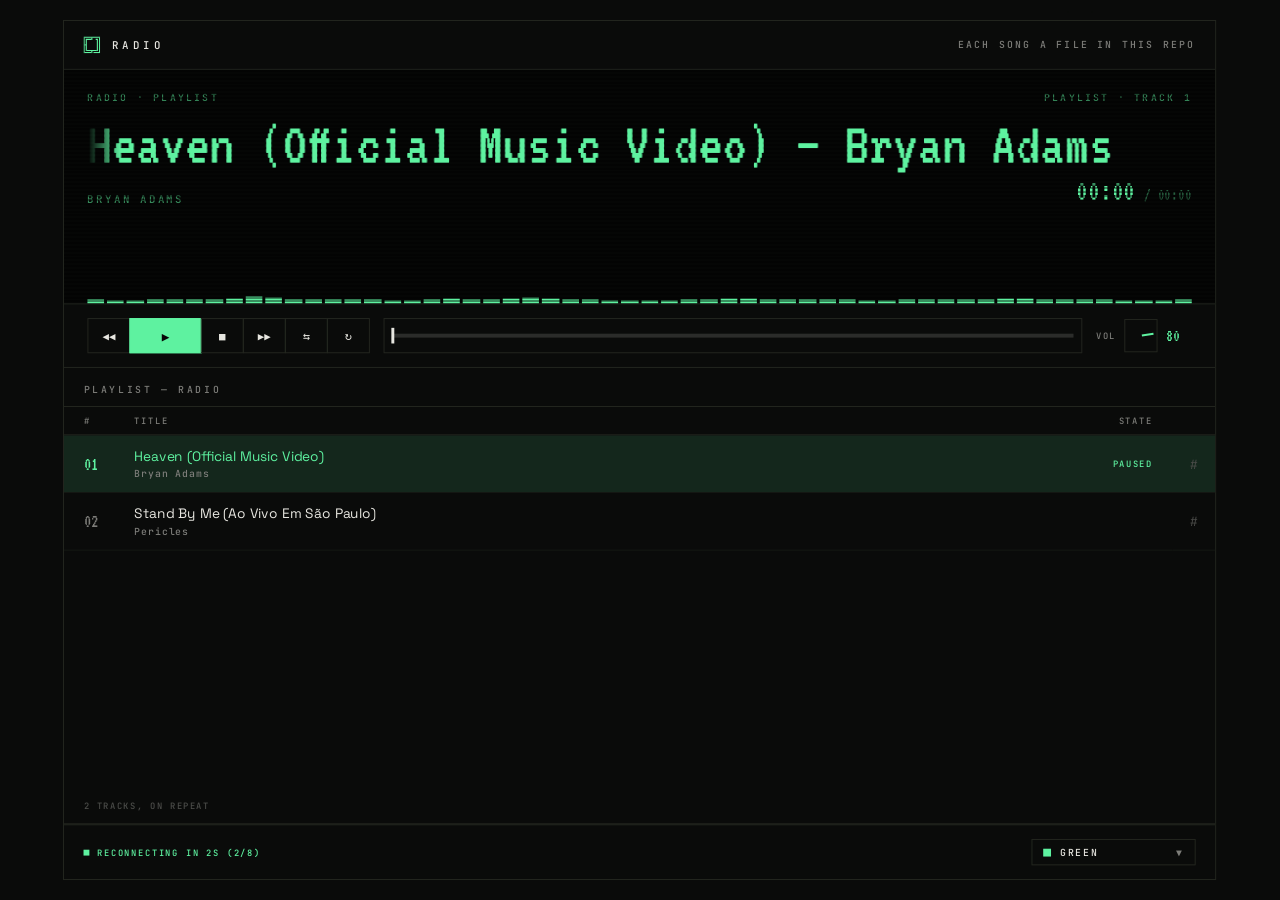
==== commit 25fb10c5: "Build radio from tracks" ====
--- a/playlist/index.html
+++ b/playlist/index.html
@@ -155,14 +155,15 @@
         </div>
         <ul class="tracks" id="tracks">
 <!-- page:list -->
-<li><a class="track" href="../playlist/stand-by-me-ao-vivo-em-sao-paulo.html"><span class="tr-n">01</span><span class="tr-t"><span class="tr-line"><span class="tr-title">Stand By Me (Ao Vivo Em São Paulo)</span></span><span class="tr-artist">Pericles</span></span><span class="tr-s"><span class="tr-st"></span></span></a><a class="tr-link" href="../playlist/stand-by-me-ao-vivo-em-sao-paulo.html" title="Permalink &#8212; press to copy">#</a></li>
+<li><a class="track" href="../playlist/heaven-official-music-video.html"><span class="tr-n">01</span><span class="tr-t"><span class="tr-line"><span class="tr-title">Heaven (Official Music Video)</span></span><span class="tr-artist">Bryan Adams</span></span><span class="tr-s"><span class="tr-st"></span></span></a><a class="tr-link" href="../playlist/heaven-official-music-video.html" title="Permalink &#8212; press to copy">#</a></li>
+<li><a class="track" href="../playlist/stand-by-me-ao-vivo-em-sao-paulo.html"><span class="tr-n">02</span><span class="tr-t"><span class="tr-line"><span class="tr-title">Stand By Me (Ao Vivo Em São Paulo)</span></span><span class="tr-artist">Pericles</span></span><span class="tr-s"><span class="tr-st"></span></span></a><a class="tr-link" href="../playlist/stand-by-me-ao-vivo-em-sao-paulo.html" title="Permalink &#8212; press to copy">#</a></li>
 <!-- /page:list -->
         </ul>
         <div class="lyr-box" id="lyricsBox" hidden>
           <ol class="lyrics" id="lyrics"></ol>
         </div>
         <p class="panel-note" id="playlistNote"><!-- page:note -->
-1 track, on repeat
+2 tracks, on repeat
 <!-- /page:note --></p>
       </section>
     </div>
